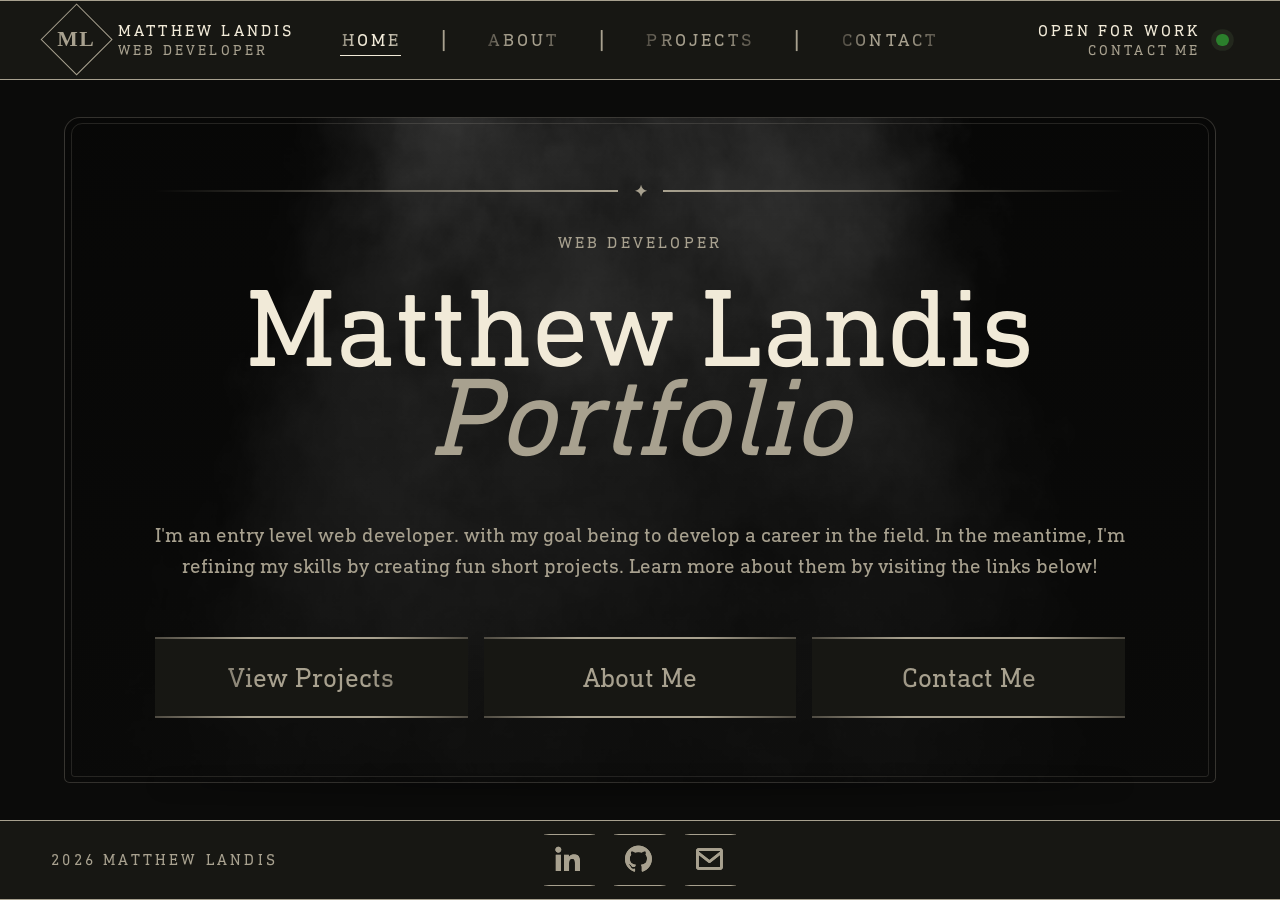
==== src/index.html @ 28510384 "Added Fireplace" ====
<!DOCTYPE html>
<html lang="en">
<head>
    <meta charset="UTF-8">
    <meta name="viewport" content="width=device-width, initial-scale=1.0">
    <title>Matthew Landis Portfolio</title>
    <link rel="stylesheet" href="styles.css">
    <link rel="icon" type="image/x-icon" href="./imgs/PortfolioIcon.ico">
    <link href="https://unpkg.com/boxicons@2.1.4/css/boxicons.min.css" rel="stylesheet">
</head>
<body>
    <!-- Header -->
    <header id="header">
        <button type="button" data-target="home" onclick="showSection('home', this)">
            <span class="logo-box"><b>ML</b></span>
            <span>
                <p>Matthew Landis</p>
                <small>Web Developer</small>
            </span>
        </button>
        <nav>
            <button type="button" data-target="home" onclick="showSection('home', this)">Home</button>
            <span>|</span>
            <button type="button" data-target="about" onclick="showSection('about', this)">About</button>
            <span>|</span>
            <button type="button" data-target="projects" onclick="showSection('projects', this)">Projects</button>
            <span>|</span>
            <button type="button" data-target="contact" onclick="showSection('contact', this)">Contact</button>
        </nav>
        <button type="button" data-target="contact" onclick="showSection('contact', this)">
            <span>
                <p>Open for work</p>
                <small>Contact Me</small>
            </span>
            <i></i>
        </button>    
    </header>
    <main>
        <!-- Home Section -->
        <section id="home" data-section="home">
            <div class="ornament">
                <span></span><b>✦</b><span></span>
            </div>
            <header>Web Developer</header>
            <h1>Matthew Landis<br><em>Portfolio</em></h1>
            <p>
                I'm an entry level web developer. with my goal being to develop a career in the field. 
                In the meantime, I'm refining my skills by creating fun short projects. 
                Learn more about them by visiting the links below!
            </p>
            <nav>
                <button type="button" data-target="projects" onclick="showSection('projects', this)">
                    <span class="button-label">View Projects</span>
                </button>
                <button type="button" data-target="about" onclick="showSection('about', this)">
                    <span class="button-label">About Me</span>
                </button>
                <button type="button" data-target="contact" onclick="showSection('contact', this)">
                    <span class="button-label">Contact Me</span>
                </button>
            </nav>
        </section>
        <!-- About Me Section -->
        <section id="about" data-section="about" hidden>
            <figure>
                <img src="./imgs/ProfilePic.png" alt="Matthew Landis Image">
                <figcaption>Matthew Landis 2026</figcaption>
            </figure>
            <article>
                <header>About Me</header>
                <h2>I enjoy doing<br><em>what I do.</em></h2>
                <p>
                    As an entry-level web developer, I enjoy adding to my knowledge of frameworks and languages. Everyday I 
                    strive to increase that knowledge and refine my skills.
                </p>
                <aside>
                    <h3>Core skills</h3>
                    <ul>
                        <li><span>01</span>HTML</li>
                        <li><span>04</span>Angular</li>
                        <li><span>02</span>CSS</li>
                        <li><span>05</span>GitHub</li>
                        <li><span>03</span>JavaScript</li>
                    </ul>
                <button class="home-button site-button" type="button" data-target="home" onclick="showSection('home', this)">
                    <span class="button-label">← Return home</span>
                </button>
                </aside>
            </article>
        </section>
        <!-- Projects Section -->
        <section id="projects" data-section="projects" hidden>
            <header>
                <div>
                    <p>My Projects</p>
                    <h2>A few things <em>I’ve built.</em></h2>
                </div>
                <nav>
                    <button class="site-button" type="button" role="tab" data-project-index="0" onclick="renderProject(0)">
                        <span class="button-label">01</span>
                    </button>
                    <button class="site-button" type="button" role="tab" data-project-index="1" onclick="renderProject(1)">
                        <span class="button-label">02</span>
                    </button>
                    <button class="site-button" type="button" role="tab" data-project-index="2" onclick="renderProject(2)">
                        <span class="button-label">03</span>
                    </button>
                </nav>
            </header>
            <article>
                <figure id="project-visual">
                    <img id="project-image" alt="Project image">
                </figure>
                <aside>
                    <h3 id="project-title"></h3>
                    <p id="project-description"></p>
                    <ul id="project-tags"></ul>
                    <div class="project-controls">
                        <div class="project-links">
                            <a id="project-linkSite" target="_blank">Visit the Website ↗</a>
                            <a id="project-linkGit" target="_blank">Visit the Github page ↗</a>
                        </div>
                        <div class="arrow-buttons">
                            <button class="site-button" type="button" id="previous-project" onclick="renderProject(selectedProjectIndex - 1)">
                                <span class="button-label">←</span>
                            </button>
                            <button class="site-button" type="button" id="next-project" onclick="renderProject(selectedProjectIndex + 1)">
                                <span class="button-label">→</span>
                            </button>
                        </div>
                    </div>
                    <button class="home-button site-button" type="button" data-target="home" onclick="showSection('home', this)">
                        <span class="button-label">← Return home</span>
                    </button>
                </aside>
            </article>
        </section>
        <!-- Contact Section -->
        <section id="contact" data-section="contact" hidden>
            <header>Contact Me</header>
            <h2>Wanna Talk?<br><em>Please contact me!</em></h2>
            <p>
                Let me demonstrate my skills firsthand. If you have a project or test in mind, email me, 
                and I’ll work to meet your requirements. If you have any questions, I’d love to chat!
                <br><br>Please enjoy the rest of your day!
            </p>
            <div class="contact-details">
                <span>Email</span>
                <a href="mailto:Matthewlandis51@outlook.com">Matthewlandis51@outlook.com</a>
            </div>
            <button class="home-button site-button" type="button" data-target="home" onclick="showSection('home', this)">
                <span class="button-label">← Return home</span>
            </button>
        </section>
    </main>
    <!-- Footer Section -->
    <footer id="footer">
      <p>2026 Matthew Landis</p>
      <nav>
        <a class="site-button" href="https://www.linkedin.com/in/matthew-landis-885a02168/"
           target="_blank"
           title="LinkedIn">
            <span class="button-label"><i class="bx bxl-linkedin"></i></span>
        </a>
        <a class="site-button" href="https://github.com/MatthewLandis"
           target="_blank"
           title="GitHub">
            <span class="button-label"><i class="bx bxl-github"></i></span>
        </a>
        <a class="site-button" href="mailto:Matthewlandis51@outlook.com"
           title="Email Matthew Landis">
            <span class="button-label"><i class="bx bx-envelope"></i></span>
        </a>
      </nav>
    </footer>
    <script src="script.js"></script>
</body>
</html>
---- src/styles.css ----
* {
  box-sizing: border-box;
  margin: 0;
  padding: 0;
  text-decoration: none; 
}

button {
  all: unset;
}

a {
  color: #2b802c;
}

[hidden] {
  display: none !important;
}

[data-section].is-entering {
  animation: section-enter 560ms cubic-bezier(0.2, 0.75, 0.2, 1) both;
}

@keyframes section-enter {
  from {
    opacity: 0;
    transform: translateY(1.25rem) scale(0.985);
  }
  to {
    opacity: 1;
    transform: translateY(0) scale(1);
  }
}

@font-face {
  font-family: 'DIN Next Slab Pro';
  src: url('font/din-next-slab-pro.otf') format('opentype');
}

:root {
  --black: #0b0b0a;
  --panel: #171713;
  --cream: #f1ead8;
  --cream-dark: #8c8778;
  --muted: #a8a18f;
  --muted-dark: #4f4b42;
  --muted-gradient: linear-gradient(90deg, 
  var(--muted-dark), 
  var(--muted) 30%, 
  var(--muted) 70%, 
  var(--muted-dark));
  --cream-gradient: linear-gradient(90deg, 
  var(--cream-dark), 
  var(--cream) 30%, 
  var(--cream) 70%, 
  var(--cream-dark));
  --section-max-width: 72rem;
  --projects-max-width: 84rem;
  --chrome-height: clamp(5rem, 8vh, 8rem);
  --padding: clamp(1.25rem, 4vw, 4.5rem);
}

body {
  font-family: 'DIN Next Slab Pro', serif;
  color: var(--muted);
  background-color: var(--black);
  cursor: url('./imgs/mouse-cursor.png'), auto;
}


main {
  display: flex;
  flex-direction: column;
  align-items: center;
  justify-content: center;
  height: calc(100vh - (var(--chrome-height) * 2));
  min-height: 0;
  max-width: 88rem;
  padding: clamp(0.75rem, 2vh, 1.5rem) 0;
  overflow: hidden;
  margin: 0 auto;
}

/* Header Styles */
#header, #footer {
  display: grid;
  grid-template-columns: 1fr auto 1fr;
  align-items: center;
  height: var(--chrome-height);
  min-height: var(--chrome-height);
  flex-shrink: 0;
  padding: 0 var(--padding);
  border-top: 1px solid var(--muted);
  border-bottom: 1px solid var(--muted);
  background-color: var(--panel);
  text-transform: uppercase;
  letter-spacing: 0.2rem;
}

#header button {
  display: flex;
  align-items: center;
  gap: clamp(0.75rem, 1.2vw, 1.5rem);
}

#header button[data-target="home"] {
  justify-content: left;
  text-align: left;
}

#header button[data-target="contact"] {
  justify-content: right;
  text-align: right;
}

#header i {
  display: grid;
  align-self: center;
  width: clamp(0.7rem, 1vw, 1rem);
  aspect-ratio: 1;
  border-radius: 50%;
  background: #2b802c;
  box-shadow: 0 0 0 0.3rem rgba(141, 187, 116, 0.1);
}

#header nav span {
  color: var(--muted);
  font-size: clamp(1.5rem, 2vw, 2.2rem);
}

#header .logo-box {
  display: grid;
  width: clamp(2.5rem, 4vw, 4rem);
  height: clamp(2.5rem, 4vw, 4rem);
  place-items: center;
  transform: rotate(45deg);
  border: 1px solid var(--muted);
}

#header .logo-box b {
  transform: rotate(-45deg);
  color: var(--muted);
  font-family: 'Times New Roman';
  letter-spacing: 0.1rem;
  font-size: clamp(1.2rem, 1.7vw, 1.8rem);
}

#header p{
  color: var(--cream);
}

#header small {
  color: var(--muted);
  font-size: clamp(0.8rem, 1.1vw, 1.1rem);
}

#header nav {
  display: flex;
  align-items: center;
  gap: clamp(1rem, 3vw, 3.5rem);
}

#header nav button {
  position: relative;
  font-size: clamp(0.9rem, 1.4vw, 1.35rem);
  background: var(--muted-gradient);
  background-clip: text;
  -webkit-background-clip: text;
  color: transparent;
  transition: scale 180ms ease-in-out, filter 180ms ease;
}

#header nav button:hover { 
  background: var(--cream-gradient);
  background-clip: text;
  -webkit-background-clip: text;
  color: transparent;
  scale: 1.3;
}

#header nav button[aria-current="page"] { 
  background: var(--cream-gradient);
  background-clip: text;
  -webkit-background-clip: text;
  color: transparent;
}

#header nav button[aria-current="page"]::after {
  position: absolute;
  right: 0;
  bottom: -5px;
  left: -2px;
  height: 1px;
  background: var(--cream);
  content: "";
}

/* Home Styles */
#home {
  position: relative;
  isolation: isolate;
  display: grid;
  justify-items: center;
  gap: 2rem;
  width: min(100%, var(--section-max-width));
  padding: clamp(2rem, 5vw, 4rem) clamp(1.5rem, 7vw, 6rem);
  border: 1px solid rgb(241 234 216 / 18%);
  border-radius: 1rem 1rem 0.35rem 0.35rem;
  background:
    linear-gradient(rgb(11 11 10 / 68%), rgb(11 11 10 / 88%)),
    url('./imgs/smoke2.gif') center / cover no-repeat,
    var(--panel);

  text-align: center;
}

#home::before,
#home::after {
  position: absolute;
  z-index: -1;
  pointer-events: none;
  content: "";
}

#home::before {
  inset: 0.35rem;
  border: 1px solid rgb(241 234 216 / 12%);
  border-radius: 0.7rem 0.7rem 0.2rem 0.2rem;
}

#home::after {
  right: 8%;
  bottom: -0.45rem;
  left: 8%;
  height: 0.5rem;
  border-radius: 50%;
  background: rgb(0 0 0 / 55%);
  filter: blur(0.5rem);
}

#home > * {
  position: relative;
  z-index: 1;
}

#about,
#projects,
#contact {
  position: relative;
  isolation: isolate;
  width: min(100%, var(--section-max-width));
  padding: clamp(1rem, 3vh, 2.5rem) clamp(1.5rem, 5vw, 5rem);
  border: 1px solid rgb(241 234 216 / 18%);
  border-radius: 1rem 1rem 0.35rem 0.35rem;
  background:
    linear-gradient(rgb(11 11 10 / 68%), rgb(11 11 10 / 88%)),
    url('./imgs/smoke2.gif') center / cover no-repeat,
    var(--panel);
}

#projects {
  width: min(100%, var(--projects-max-width));
}

#about::before,
#about::after,
#projects::before,
#projects::after,
#contact::before,
#contact::after {
  position: absolute;
  z-index: -1;
  pointer-events: none;
  content: "";
}

#about::before,
#projects::before,
#contact::before {
  inset: 0.35rem;
  border: 1px solid rgb(241 234 216 / 12%);
  border-radius: 0.7rem 0.7rem 0.2rem 0.2rem;
  box-shadow: inset 0 0 1.5rem rgb(0 0 0 / 65%);
}

#about::after,
#projects::after,
#contact::after {
  right: 8%;
  bottom: -0.45rem;
  left: 8%;
  height: 0.5rem;
  border-radius: 50%;
  background: rgb(0 0 0 / 55%);
  filter: blur(0.5rem);
}

#about > *,
#projects > *,
#contact > * {
  position: relative;
  z-index: 1;
}

#home .ornament {
  display: flex;
  align-items: center;
  width: 100%;
  gap: 1rem;
}

#home .ornament span {
  height: 2px;
  flex: 1;
  background: linear-gradient(90deg, transparent, var(--muted));
}

#home .ornament span:last-child {
  background: linear-gradient(90deg, var(--muted), transparent);
}

#home header, 
#about header, 
#projects header p, 
#contact header {
  letter-spacing: 0.2rem;
  text-transform: uppercase;
}

#home header b {
  padding: 0 1rem;
  font-size: 1.5rem;
}

#home h1 {
  color: var(--cream);
  font-size: 7rem;
  font-weight: lighter;
  line-height: 0.8;
}

#home h1 em, 
#about h2 em,
#projects header em,
#contact h2 em {
  color: var(--muted);
  font-style: italic;
}

#home p, 
#about p,
#projects aside p, 
#contact p {
  margin: 1.5rem 0;
  color: var(--muted);
  font-size: 1.3rem;
  line-height: 1.5;
}

#home nav {
  display: flex;
  justify-content: center;
  width: 100%;
  gap: 1rem;
}

#home nav button {
  --button-padding-x: 1.5rem;
  --hover-transform: translate(-0.75rem, -0.35rem) scale(1.05);
  position: relative;
  isolation: isolate;
  overflow: visible;
  z-index: 1;
  width: 100%;
  padding: 1.5rem;
  font: inherit;
  text-align: center;
  font-size: 1.7rem;
  color: transparent;
  background: var(--muted-gradient) top / 100% 2px no-repeat,
    var(--muted-gradient) bottom / 100% 2px no-repeat,
    var(--panel);
}

/* Moving highlight */
#home nav button::before {
  content: "";
  position: absolute;
  inset: 0;
  z-index: 1;
  pointer-events: none;
  background:
    linear-gradient(90deg,
      transparent,
      var(--cream-dark) 20%,
      var(--cream-dark) 80%,
      transparent) top / 100% 2px no-repeat,
    linear-gradient(90deg,
      transparent,
      var(--cream-dark) 20%,
      var(--cream-dark) 80%,
      transparent) bottom / 100% 2px no-repeat,
    url("./imgs/smoke.gif") center / cover no-repeat,
    var(--panel);
  opacity: 0;
  transform: none;
  transform-origin: bottom right;
  transition:
    transform 180ms ease,
    opacity 180ms ease,
    box-shadow 180ms ease;
}

/* Text above the highlight */
#home nav .button-label {
  position: relative;
  z-index: 3;
  isolation: isolate;
  display: block;
  width: 100%;
  background: var(--muted-gradient);
  background-clip: text;
  -webkit-background-clip: text;
  color: transparent;  
  transform: none;
  transform-origin: bottom right;
  transition:
    transform 180ms ease,
    color 180ms ease;
}

#home nav button:hover,
#home nav button:focus-visible {
  z-index: 2;
}

#home nav button:hover::before,
#home nav button:focus-visible::before {
  opacity: 1;
  transform: var(--hover-transform);
  box-shadow: 0 0.6rem 1.2rem rgb(0 0 0 / 45%);
}

#home nav button:hover .button-label,
#home nav button:focus-visible .button-label {
  background: none;
  background-clip: initial;
  -webkit-background-clip: initial;
  color: var(--muted);
  transform: var(--hover-transform);
}

#home nav .button-label::before {
  content: "";
  position: absolute;
  inset: -0.12em calc(-1 * var(--button-padding-x, 0px));
  width: auto;
  max-width: none;
  z-index: -1;
  pointer-events: none;
  background: linear-gradient(
    transparent,
    rgb(0 0 0 / 70%),
    rgb(0 0 0 / 70%),
    transparent
  );
  filter: blur(0.2rem);
  opacity: 0;
  transition: opacity 180ms ease;
}

#home nav button:hover .button-label::before,
#home nav button:focus-visible .button-label::before {
  opacity: 1;
}

/* About Me Styles */
#about {
  display: flex;
  gap: 5rem;
}

#about article {
  padding: 1rem;
  border-radius: 0.5rem;
}

#about figure {
  position: relative;
  width: min(100%, 30rem);
  aspect-ratio: 4 / 5.3;
  justify-self: center;
  padding: 0.8rem;
}

#about figure::before,
#about figure::after {
  content: "";
  position: absolute;
  width: 55%;
  height: 45%;
  pointer-events: none;
}

#about figure::before {
  top: 0;
  left: 0;
  border-top: 1px solid var(--muted);
  border-left: 1px solid var(--muted);
}

#about figure::after {
  right: 0;
  bottom: 0;
  border-right: 1px solid var(--muted);
  border-bottom: 1px solid var(--muted);
}

#about figure img {
  width: 100%;
  height: 100%;
  object-fit: fill;
}

#about figcaption {
  position: absolute;
  right: 1.4rem;
  bottom: 1.4rem;
}

#about h2, 
#projects header h2, 
#contact h2 {
  color: var(--cream);
  font-size: clamp(3rem, 5vw, 5rem);
  font-weight: lighter;
  line-height: 0.9;
}

#about aside {
  display: grid;
  grid-template-columns: 11rem 1fr;
  gap: 1rem;
  padding-top: 1rem;
  border-top: 1px solid var(--muted);
}

#about aside h3 {
  color: var(--cream);
  font-weight: lighter;
  letter-spacing: 0.2rem;
  text-transform: uppercase;
}

#about aside ul {
  display: grid;
  grid-template-columns: 1fr 1fr;
  gap: 0.5rem;
  list-style: none;
}

#about aside li {
  color: var(--cream);
}

#about aside li span {
  margin-right: 0.6rem;
  color: var(--muted);
}

.home-button {
  --button-padding-x: 1rem;
  margin-top: 1rem;
  text-align: center;
  padding: 1rem;
  position: relative;
  z-index: 1;
  border: 0;
  background: linear-gradient(90deg,
    var(--muted-dark),
    var(--muted) 30%,
    var(--muted) 70%,
    var(--muted-dark)) top / 100% 2px no-repeat,
    linear-gradient(90deg,
    var(--muted-dark),
    var(--muted) 30%,
    var(--muted) 70%,
    var(--muted-dark)) bottom / 100% 2px no-repeat,
    var(--panel);
  color: var(--muted);
  transition: color 180ms ease, background 180ms ease;
}

.home-button:hover,
.home-button:focus-visible {
  background: linear-gradient(90deg,
    var(--cream-dark),
    var(--cream) 30%,
    var(--cream) 70%,
    var(--cream-dark)) top / 100% 2px no-repeat,
    linear-gradient(90deg,
    var(--cream-dark),
    var(--cream) 30%,
    var(--cream) 70%,
    var(--cream-dark)) bottom / 100% 2px no-repeat,
    var(--panel);
  color: var(--cream);
}

/* Projects Styles */
#projects {
  display: flex;
  flex-direction: column;
  justify-content: center;
  align-items: center;
  gap: 1rem;
}

#projects header {
  display: flex;
  align-items: center;
  justify-content: space-between;
  width: 100%;
}

#projects nav,
.arrow-buttons {
  display: flex;
  gap: 1rem;
}

#projects nav button,
.arrow-buttons button {
  display: grid;
  width: 3rem;
  aspect-ratio: 1;
  place-items: center;
  border: 0;
  background: var(--muted-gradient) top / 100% 1px no-repeat,
    var(--muted-gradient) bottom / 100% 1px no-repeat,
    var(--panel);
}

#projects article {
  display: flex;
  align-items: center;
  width: 100%;
  gap: 1rem;
}

#project-visual {
  overflow: hidden;
  border: 1px solid var(--muted);
  width: clamp(24rem, 42vw, 36rem);
  max-height: 45vh;
  flex: 0 1 clamp(24rem, 42vw, 36rem);
  aspect-ratio: 4 / 3;
  background: var(--panel);
}

#project-visual img {
  display: block;
  width: 100%;
  height: 100%;
  object-fit: contain;
}

#projects aside {
  flex: 1 1 0;
  padding: 1rem;
  border-radius: 0.5rem;
}

#projects aside h3 {
  color: var(--cream);
  font-size: clamp(3rem, 4vw, 4rem);
  font-weight: 400;
}

#projects aside p {
  white-space: pre-line;
}

#project-tags {
  display: flex;
  gap: 1rem;
  list-style: none;
}

#project-tags li {
  padding: 0.4rem 0.5rem;
  border: 1px solid var(--cream);
  background: var(--panel);
  color: var(--cream);
  text-transform: uppercase;
}

.project-controls {
  display: flex;
  align-items: center;
  justify-content: space-between;
  gap: 1rem;
  margin-top: 2rem;
}

#projects .project-links {
  display: flex;
  flex-direction: column;
  gap: 1rem;
}

#projects a {
  display: flex;
  align-items: center;
  padding-bottom: 0.45rem;
  border-bottom: 1px solid var(--cream);
  color: var(--cream);
  font-size: 1.3rem;
  font-style: italic;
}

/* Contact Styles */
#contact {
  display: flex;
  flex-direction: column;
  justify-content: center;
  align-items: center;
  text-align: center;
}

.contact-details {
  display: grid;
  gap: 1rem;
  padding: 1rem 0;
  border-top: 1px solid var(--muted);
  justify-items: center;
}

.contact-details span {
  text-transform: uppercase;
}

.contact-details a {
  font-size: clamp(2rem, 3vw, 3rem);
}

.contact-details button {
  border-bottom: 1px solid var(--muted);
  color: var(--muted);
  text-transform: uppercase;
}


/* Footer Styles */
#footer > p {
  font-size: clamp(0.85rem, 1.2vw, 1.2rem);
}

#footer nav {
  display: flex;
  gap: clamp(0.75rem, 1.5vw, 1.5rem);
}

#footer nav a {
  display: grid;
  place-items: center;
  width: clamp(2.5rem, 4vw, 4rem);
  aspect-ratio: 1;
}

#footer nav i {
  color: var(--muted);
  font-size: clamp(1.5rem, 2.5vw, 2.5rem);
}

.site-button {
  --hover-transform: translate(-0.75rem, -0.35rem) scale(1.05);
  position: relative;
  display: flex;
  justify-content: center;
  isolation: isolate;
  overflow: visible;
  z-index: 1;
  background: linear-gradient(90deg,
    var(--muted-dark),
    var(--muted) 10%,
    var(--muted) 90%,
    var(--muted-dark)) top / 100% 1px no-repeat,
    linear-gradient(90deg,
    var(--muted-dark),
    var(--muted) 10%,
    var(--muted) 90%,
    var(--muted-dark)) bottom / 100% 1px no-repeat,
    var(--panel);
  color: transparent;
}

.site-button::before {
  position: absolute;
  z-index: 1;
  inset: 0;
  pointer-events: none;
  background:
    linear-gradient(90deg,
      transparent,
      var(--cream-dark) 20%,
      var(--cream-dark) 80%,
      transparent) top / 100% 1px no-repeat,
    linear-gradient(90deg,
      transparent,
      var(--cream-dark) 20%,
      var(--cream-dark) 80%,
      transparent) bottom / 100% 1px no-repeat,
    url("./imgs/smoke.gif") center / cover no-repeat,
    var(--panel);
  content: "";
  opacity: 0;
  transform: none;
  transform-origin: bottom right;
  transition: transform 180ms ease, opacity 180ms ease, box-shadow 180ms ease;
}

.site-button .button-label {
  position: relative;
  z-index: 3;
  isolation: isolate;
  display: block;
  width: 100%;
  background: linear-gradient(90deg,
    var(--muted-dark) 0%,
    var(--muted) 5%,
    var(--muted) 95%,
    var(--muted-dark) 100%);
  background-clip: text;
  -webkit-background-clip: text;
  color: transparent;
  transform: none;
  transition: transform 180ms ease;
}

.site-button .button-label::before {
  position: absolute;
  z-index: -1;
  inset: -0.12em calc(-1 * var(--button-padding-x, 0px));
  max-width: none;
  pointer-events: none;
  background: linear-gradient(
    transparent,
    rgb(0 0 0 / 70%),
    rgb(0 0 0 / 70%),
    transparent
  );
  border-radius: 50%;
  content: "";
  filter: blur(0.2rem);
  opacity: 0;
  transition: opacity 180ms ease;
}

.site-button:hover,
.site-button:focus-visible {
  z-index: 2;
}

.site-button[aria-selected="true"] {
  z-index: 2;
}

.site-button:hover::before,
.site-button:focus-visible::before {
  opacity: 1;
  transform: var(--hover-transform);
  box-shadow: 0 0.6rem 1.2rem rgb(0 0 0 / 45%);
}

.site-button[aria-selected="true"]::before {
  opacity: 1;
  transform: var(--hover-transform);
  box-shadow: 0 0.6rem 1.2rem rgb(0 0 0 / 45%);
}

.site-button:hover .button-label,
.site-button:focus-visible .button-label {
  background: none;
  background-clip: initial;
  -webkit-background-clip: initial;
  color: var(--muted);
  transform: var(--hover-transform);
}

.site-button[aria-selected="true"] .button-label {
  background: none;
  background-clip: initial;
  -webkit-background-clip: initial;
  color: var(--muted);
  transform: var(--hover-transform);
}

.site-button:hover .button-label::before,
.site-button:focus-visible .button-label::before {
  opacity: 1;
}

.site-button[aria-selected="true"] .button-label::before {
  opacity: 1;
}

@media (max-height: 800px) {
  #home,
  #about,
  #projects,
  #contact {
    gap: 1rem;
    padding-top: 0.75rem;
    padding-bottom: 0.75rem;
  }

  #home h1 {
    font-size: 5.5rem;
  }

  #home p,
  #about p,
  #projects aside p,
  #contact p {
    margin: 0.75rem 0;
    font-size: 1.1rem;
  }

  #about h2,
  #projects header h2,
  #contact h2 {
    font-size: 3.25rem;
  }

  #project-visual {
    max-height: 34vh;
  }
}
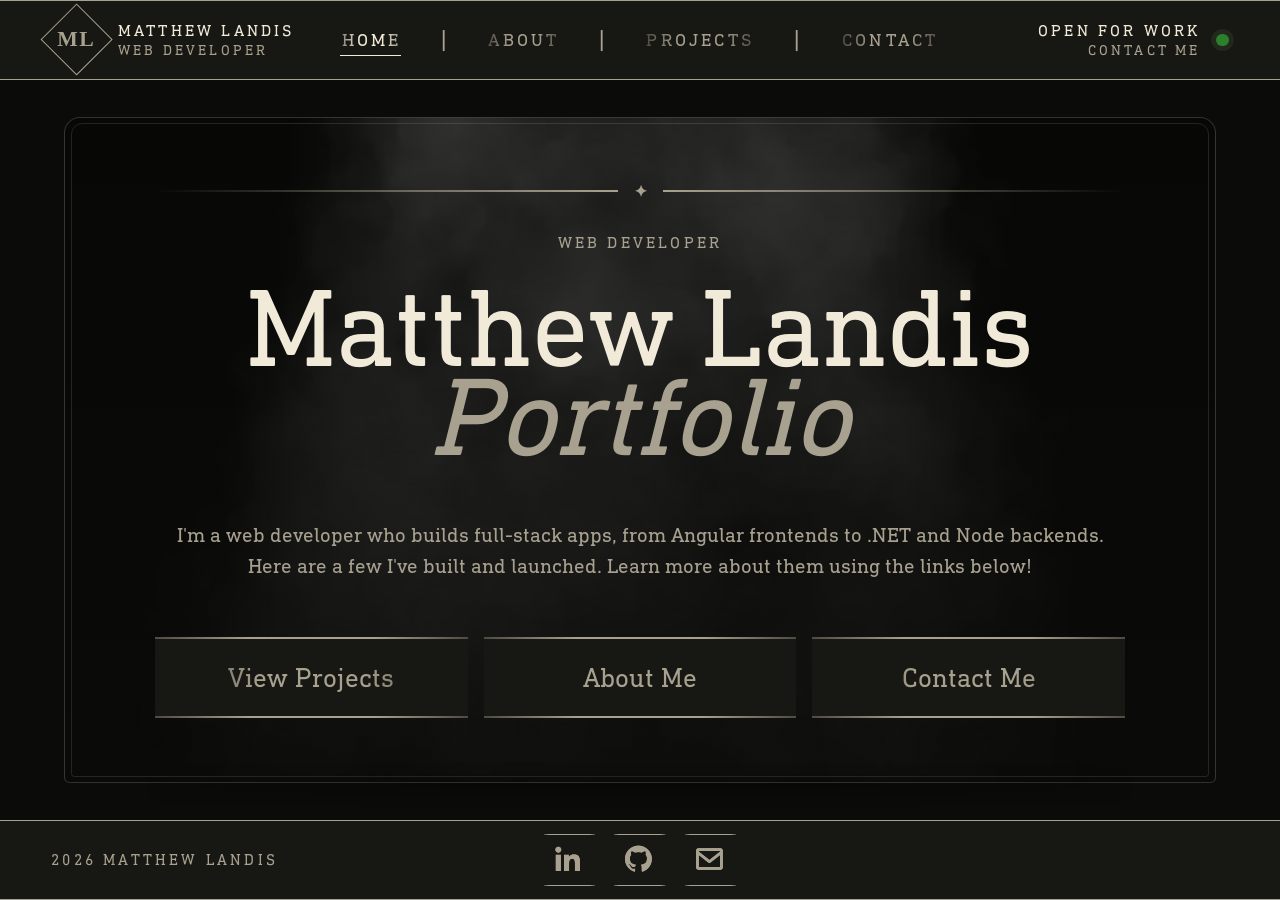
==== commit 9d4b7988: "Make portfolio work on phones, shrink images, refresh text and skills - Add a phone/tablet layout so" ====
--- a/src/index.html
+++ b/src/index.html
@@ -44,9 +44,9 @@
             <header>Web Developer</header>
             <h1>Matthew Landis<br><em>Portfolio</em></h1>
             <p>
-                I'm an entry level web developer. with my goal being to develop a career in the field. 
-                In the meantime, I'm refining my skills by creating fun short projects. 
-                Learn more about them by visiting the links below!
+                I'm a web developer who builds full-stack apps, from Angular frontends
+                to .NET and Node backends. Here are a few I've built and launched.
+                Learn more about them using the links below!
             </p>
             <nav>
                 <button type="button" data-target="projects" onclick="showSection('projects', this)">
@@ -63,24 +63,28 @@
         <!-- About Me Section -->
         <section id="about" data-section="about" hidden>
             <figure>
-                <img src="./imgs/ProfilePic.png" alt="Matthew Landis Image">
+                <img src="./imgs/ProfilePic.webp" alt="Matthew Landis Image">
                 <figcaption>Matthew Landis 2026</figcaption>
             </figure>
             <article>
                 <header>About Me</header>
                 <h2>I enjoy doing<br><em>what I do.</em></h2>
                 <p>
-                    As an entry-level web developer, I enjoy adding to my knowledge of frameworks and languages. Everyday I 
-                    strive to increase that knowledge and refine my skills.
+                    As a web developer, I enjoy learning new frameworks and languages and putting them to use
+                    in real projects. Every day I work to grow that knowledge and sharpen my skills.
                 </p>
                 <aside>
                     <h3>Core skills</h3>
                     <ul>
                         <li><span>01</span>HTML</li>
-                        <li><span>04</span>Angular</li>
                         <li><span>02</span>CSS</li>
-                        <li><span>05</span>GitHub</li>
                         <li><span>03</span>JavaScript</li>
+                        <li><span>04</span>TypeScript</li>
+                        <li><span>05</span>Angular</li>
+                        <li><span>06</span>C# / ASP.NET Core</li>
+                        <li><span>07</span>Node.js / Express</li>
+                        <li><span>08</span>PostgreSQL</li>
+                        <li><span>09</span>Git &amp; GitHub</li>
                     </ul>
                 <button class="home-button site-button" type="button" data-target="home" onclick="showSection('home', this)">
                     <span class="button-label">← Return home</span>
--- a/src/styles.css
+++ b/src/styles.css
@@ -73,11 +73,9 @@
   flex-direction: column;
   align-items: center;
   justify-content: center;
-  height: calc(100vh - (var(--chrome-height) * 2));
-  min-height: 0;
+  min-height: calc(100vh - (var(--chrome-height) * 2));
   max-width: 88rem;
   padding: clamp(0.75rem, 2vh, 1.5rem) 0;
-  overflow: hidden;
   margin: 0 auto;
 }
 
@@ -208,7 +206,7 @@
   border-radius: 1rem 1rem 0.35rem 0.35rem;
   background:
     linear-gradient(rgb(11 11 10 / 68%), rgb(11 11 10 / 88%)),
-    url('./imgs/smoke2.gif') center / cover no-repeat,
+    url('./imgs/smoke2.webp') center / cover no-repeat,
     var(--panel);
 
   text-align: center;
@@ -254,7 +252,7 @@
   border-radius: 1rem 1rem 0.35rem 0.35rem;
   background:
     linear-gradient(rgb(11 11 10 / 68%), rgb(11 11 10 / 88%)),
-    url('./imgs/smoke2.gif') center / cover no-repeat,
+    url('./imgs/smoke2.webp') center / cover no-repeat,
     var(--panel);
 }
 
@@ -400,7 +398,7 @@
       var(--cream-dark) 20%,
       var(--cream-dark) 80%,
       transparent) bottom / 100% 2px no-repeat,
-    url("./imgs/smoke.gif") center / cover no-repeat,
+    url("./imgs/smoke.webp") center / cover no-repeat,
     var(--panel);
   opacity: 0;
   transform: none;
@@ -554,7 +552,10 @@
 
 #about aside ul {
   display: grid;
-  grid-template-columns: 1fr 1fr;
+  grid-template-columns: auto auto;
+  grid-template-rows: repeat(5, auto);
+  grid-auto-flow: column;
+  column-gap: 2rem;
   gap: 0.5rem;
   list-style: none;
 }
@@ -811,7 +812,7 @@
       var(--cream-dark) 20%,
       var(--cream-dark) 80%,
       transparent) bottom / 100% 1px no-repeat,
-    url("./imgs/smoke.gif") center / cover no-repeat,
+    url("./imgs/smoke.webp") center / cover no-repeat,
     var(--panel);
   content: "";
   opacity: 0;
@@ -936,4 +937,152 @@
   #project-visual {
     max-height: 34vh;
   }
-}+}
+/* Phones and small tablets */
+@media (max-width: 900px) {
+  body {
+    overflow-x: hidden;
+  }
+
+  main {
+    justify-content: flex-start;
+    padding: 1rem;
+  }
+
+  #header {
+    grid-template-columns: 1fr auto;
+    row-gap: 0.75rem;
+    height: auto;
+    padding: 0.75rem 1rem;
+    letter-spacing: 0.1rem;
+  }
+
+  #header nav {
+    grid-column: 1 / -1;
+    grid-row: 2;
+    justify-content: center;
+    gap: 0.75rem;
+  }
+
+  #header nav span {
+    font-size: 1rem;
+  }
+
+  #header nav button {
+    font-size: 0.85rem;
+  }
+
+  #header nav button:hover {
+    scale: 1;
+  }
+
+  #header p {
+    font-size: 0.85rem;
+  }
+
+  #header small {
+    font-size: 0.7rem;
+  }
+
+  #home,
+  #about,
+  #projects,
+  #contact {
+    gap: 1.25rem;
+    padding: 1.5rem 1.25rem;
+  }
+
+  #home h1 {
+    font-size: clamp(2.75rem, 13vw, 4.5rem);
+  }
+
+  #home p,
+  #about p,
+  #projects aside p,
+  #contact p {
+    margin: 0.75rem 0;
+    font-size: 1.05rem;
+  }
+
+  #home nav {
+    flex-direction: column;
+  }
+
+  #home nav button {
+    box-sizing: border-box;
+    padding: 1rem;
+    font-size: 1.3rem;
+  }
+
+  #about h2,
+  #projects header h2,
+  #contact h2 {
+    font-size: clamp(2.2rem, 10vw, 3rem);
+  }
+
+  #about {
+    flex-direction: column;
+  }
+
+  #about figure {
+    align-self: center;
+    width: min(100%, 20rem);
+  }
+
+  #about article {
+    padding: 0;
+  }
+
+  #about aside {
+    grid-template-columns: 1fr;
+  }
+
+  #projects header {
+    flex-direction: column;
+    align-items: flex-start;
+    gap: 1rem;
+  }
+
+  #projects article {
+    flex-direction: column;
+    align-items: stretch;
+  }
+
+  #project-visual {
+    flex: none;
+    width: 100%;
+    max-height: none;
+  }
+
+  #projects aside {
+    padding: 0;
+  }
+
+  #projects aside h3 {
+    font-size: clamp(2rem, 9vw, 3rem);
+  }
+
+  #project-tags {
+    flex-wrap: wrap;
+    gap: 0.5rem;
+  }
+
+  .project-controls {
+    flex-wrap: wrap;
+    margin-top: 1.25rem;
+  }
+
+  #projects a {
+    font-size: 1.1rem;
+  }
+
+  .contact-details a {
+    font-size: clamp(1rem, 5vw, 2rem);
+    overflow-wrap: anywhere;
+  }
+
+  #footer {
+    padding: 0 1rem;
+    letter-spacing: 0.1rem;
+  }
+}
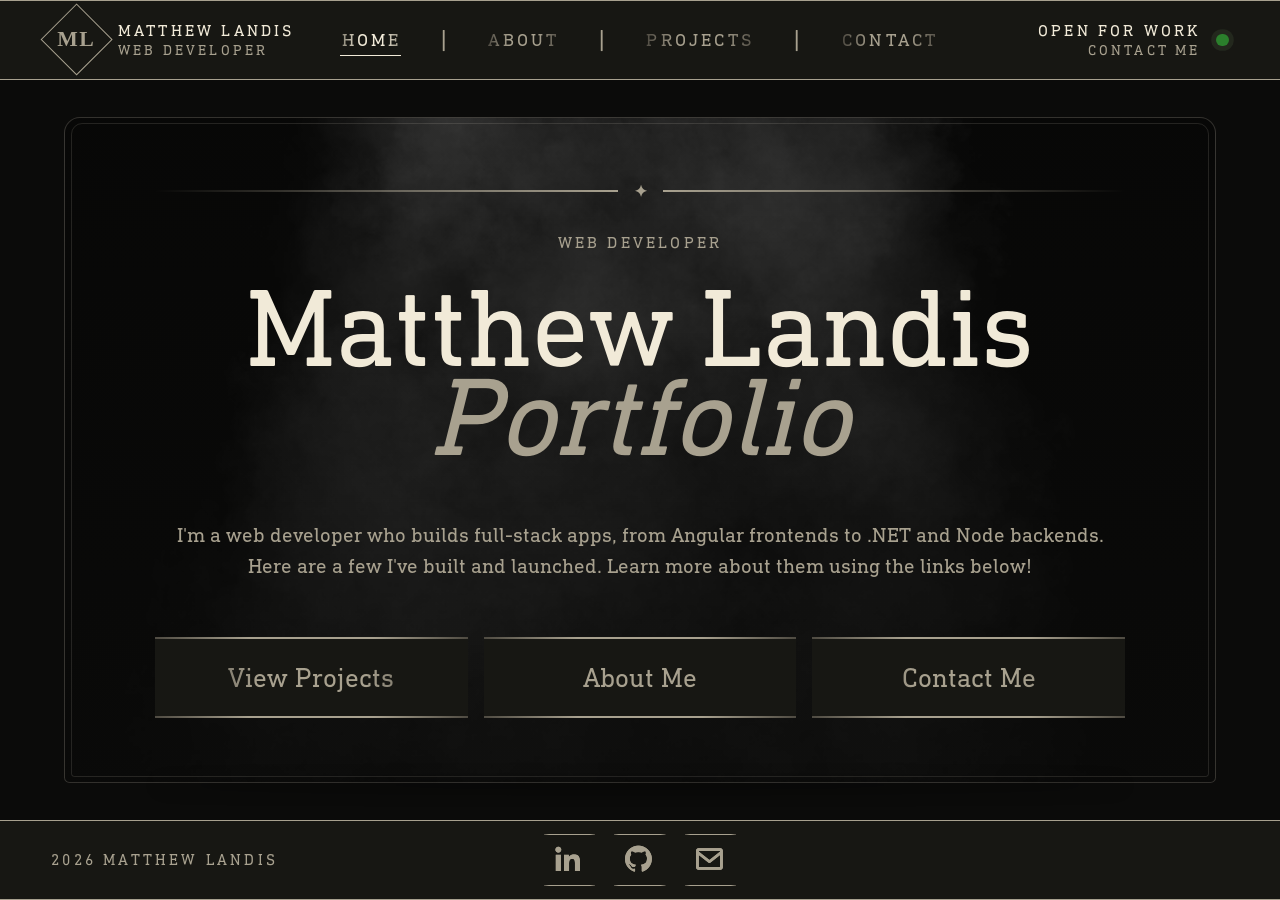
==== commit 1239c63a: "Always serve the latest résumé" ====
--- a/src/index.html
+++ b/src/index.html
@@ -86,6 +86,9 @@
                         <li><span>08</span>PostgreSQL</li>
                         <li><span>09</span>Git &amp; GitHub</li>
                     </ul>
+                <a class="home-button site-button resume-button" href="Matthew-Landis-Resume.pdf?v=3" target="_blank" rel="noopener">
+                    <span class="button-label">Download Résumé ↓</span>
+                </a>
                 <button class="home-button site-button" type="button" data-target="home" onclick="showSection('home', this)">
                     <span class="button-label">← Return home</span>
                 </button>
@@ -152,6 +155,9 @@
                 <span>Email</span>
                 <a href="mailto:Matthewlandis51@outlook.com">Matthewlandis51@outlook.com</a>
             </div>
+            <a class="home-button site-button resume-button" href="Matthew-Landis-Resume.pdf?v=3" target="_blank" rel="noopener">
+                <span class="button-label">Download Résumé ↓</span>
+            </a>
             <button class="home-button site-button" type="button" data-target="home" onclick="showSection('home', this)">
                 <span class="button-label">← Return home</span>
             </button>
--- a/src/styles.css
+++ b/src/styles.css
@@ -206,7 +206,7 @@
   border-radius: 1rem 1rem 0.35rem 0.35rem;
   background:
     linear-gradient(rgb(11 11 10 / 68%), rgb(11 11 10 / 88%)),
-    url('./imgs/smoke2.webp') center / cover no-repeat,
+    url('./imgs/smoke2.gif') center / cover no-repeat,
     var(--panel);
 
   text-align: center;
@@ -252,7 +252,7 @@
   border-radius: 1rem 1rem 0.35rem 0.35rem;
   background:
     linear-gradient(rgb(11 11 10 / 68%), rgb(11 11 10 / 88%)),
-    url('./imgs/smoke2.webp') center / cover no-repeat,
+    url('./imgs/smoke2.gif') center / cover no-repeat,
     var(--panel);
 }
 
@@ -398,7 +398,7 @@
       var(--cream-dark) 20%,
       var(--cream-dark) 80%,
       transparent) bottom / 100% 2px no-repeat,
-    url("./imgs/smoke.webp") center / cover no-repeat,
+    url("./imgs/smoke.gif") center / cover no-repeat,
     var(--panel);
   opacity: 0;
   transform: none;
@@ -485,7 +485,9 @@
 
 #about figure {
   position: relative;
-  width: min(100%, 30rem);
+  flex: 0 0 auto;
+  align-self: center;
+  width: clamp(16rem, 26vw, 22rem);
   aspect-ratio: 4 / 5.3;
   justify-self: center;
   padding: 0.8rem;
@@ -517,7 +519,8 @@
 #about figure img {
   width: 100%;
   height: 100%;
-  object-fit: fill;
+  object-fit: cover;
+  object-position: center top;
 }
 
 #about figcaption {
@@ -608,6 +611,14 @@
   color: var(--cream);
 }
 
+#about aside .home-button {
+  justify-self: start;
+}
+
+#contact .resume-button {
+  margin-top: 0;
+}
+
 /* Projects Styles */
 #projects {
   display: flex;
@@ -812,7 +823,7 @@
       var(--cream-dark) 20%,
       var(--cream-dark) 80%,
       transparent) bottom / 100% 1px no-repeat,
-    url("./imgs/smoke.webp") center / cover no-repeat,
+    url("./imgs/smoke.gif") center / cover no-repeat,
     var(--panel);
   content: "";
   opacity: 0;
